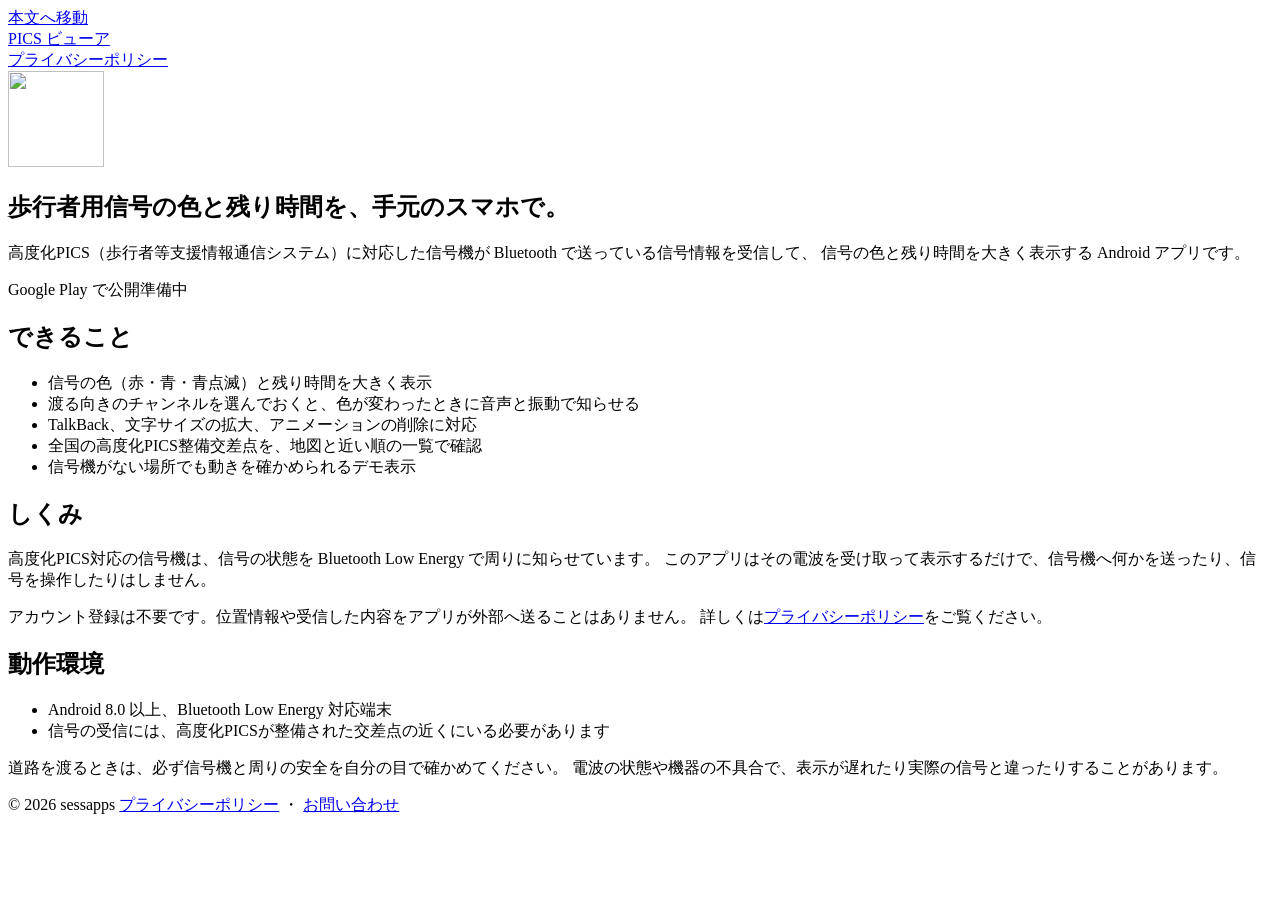
==== site/public/index.html @ 6ed0a736 "feat(site): advanced-pics.sessapps.com に紹介ページとプライバシーポリシーを追加" ====
<!doctype html>
<html lang="ja">
  <head>
    <meta charset="utf-8" />
    <meta name="viewport" content="width=device-width, initial-scale=1" />
    <title>PICS ビューア — 歩行者用信号の色と残り時間をスマホで</title>
    <meta
      name="description"
      content="高度化PICS対応の歩行者用信号機が Bluetooth で送っている信号情報を受信して、信号の色と残り時間を手元のスマホに表示する Android アプリです。"
    />
    <meta property="og:title" content="PICS ビューア" />
    <meta property="og:description" content="高度化PICS対応の歩行者用信号の色と残り時間を、手元のスマホで確認できます。" />
    <meta property="og:type" content="website" />
    <meta property="og:url" content="https://advanced-pics.sessapps.com/" />
    <meta property="og:image" content="https://advanced-pics.sessapps.com/icon.png" />
    <link rel="canonical" href="https://advanced-pics.sessapps.com/" />
    <link rel="icon" type="image/png" href="/icon.png" />
    <link rel="apple-touch-icon" href="/icon.png" />
    <link rel="stylesheet" href="/styles.css" />
  </head>
  <body>
    <a class="skip-link" href="#main">本文へ移動</a>
    <header class="site">
      <div class="container">
        <a class="name" href="/">PICS ビューア</a>
        <nav aria-label="サイト内">
          <a href="/privacy/">プライバシーポリシー</a>
        </nav>
      </div>
    </header>

    <main id="main">
      <div class="container">
        <section class="hero">
          <img src="/icon.png" width="96" height="96" alt="" />
          <h1>歩行者用信号の色と残り時間を、手元のスマホで。</h1>
          <p class="lead">
            高度化PICS（歩行者等支援情報通信システム）に対応した信号機が Bluetooth で送っている信号情報を受信して、
            信号の色と残り時間を大きく表示する Android アプリです。
          </p>
          <p class="status">Google Play で公開準備中</p>
        </section>

        <h2>できること</h2>
        <ul>
          <li>信号の色（赤・青・青点滅）と残り時間を大きく表示</li>
          <li>渡る向きのチャンネルを選んでおくと、色が変わったときに音声と振動で知らせる</li>
          <li>TalkBack、文字サイズの拡大、アニメーションの削除に対応</li>
          <li>全国の高度化PICS整備交差点を、地図と近い順の一覧で確認</li>
          <li>信号機がない場所でも動きを確かめられるデモ表示</li>
        </ul>

        <h2>しくみ</h2>
        <p>
          高度化PICS対応の信号機は、信号の状態を Bluetooth Low Energy で周りに知らせています。
          このアプリはその電波を受け取って表示するだけで、信号機へ何かを送ったり、信号を操作したりはしません。
        </p>
        <p>
          アカウント登録は不要です。位置情報や受信した内容をアプリが外部へ送ることはありません。
          詳しくは<a href="/privacy/">プライバシーポリシー</a>をご覧ください。
        </p>

        <h2>動作環境</h2>
        <ul>
          <li>Android 8.0 以上、Bluetooth Low Energy 対応端末</li>
          <li>信号の受信には、高度化PICSが整備された交差点の近くにいる必要があります</li>
        </ul>

        <div class="note" role="note">
          <p>
            道路を渡るときは、必ず信号機と周りの安全を自分の目で確かめてください。
            電波の状態や機器の不具合で、表示が遅れたり実際の信号と違ったりすることがあります。
          </p>
        </div>
      </div>
    </main>

    <footer class="site">
      <div class="container">
        <span>© 2026 sessapps</span>
        <span>
          <a href="/privacy/">プライバシーポリシー</a> ・
          <a href="mailto:contact@sessapps.com">お問い合わせ</a>
        </span>
      </div>
    </footer>
  </body>
</html>
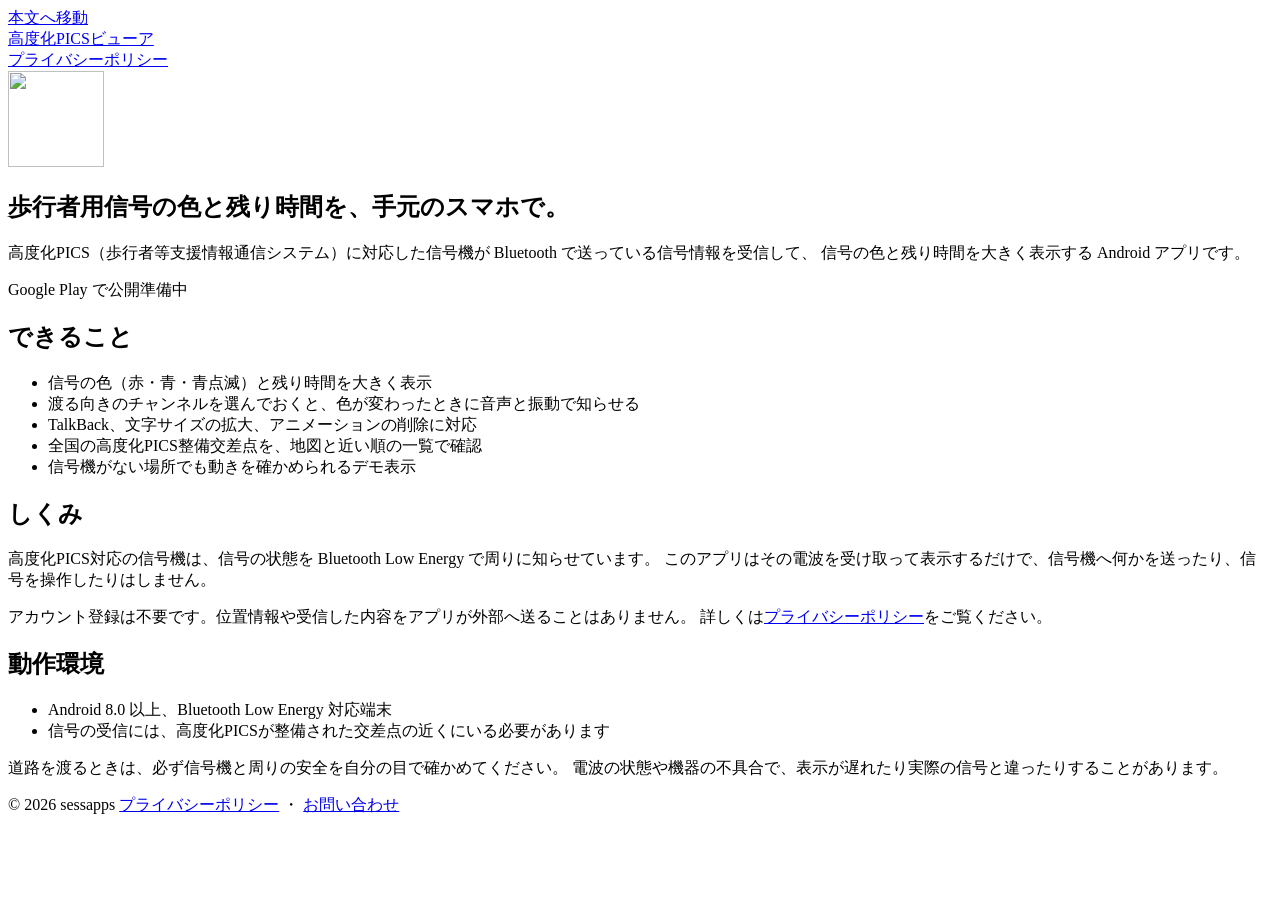
==== commit e6418746: "chore: アプリ名を「高度化PICSビューア」に統一し、versionCode を 7 に上げる" ====
--- a/site/public/index.html
+++ b/site/public/index.html
@@ -3,12 +3,12 @@
   <head>
     <meta charset="utf-8" />
     <meta name="viewport" content="width=device-width, initial-scale=1" />
-    <title>PICS ビューア — 歩行者用信号の色と残り時間をスマホで</title>
+    <title>高度化PICSビューア — 歩行者用信号の色と残り時間をスマホで</title>
     <meta
       name="description"
       content="高度化PICS対応の歩行者用信号機が Bluetooth で送っている信号情報を受信して、信号の色と残り時間を手元のスマホに表示する Android アプリです。"
     />
-    <meta property="og:title" content="PICS ビューア" />
+    <meta property="og:title" content="高度化PICSビューア" />
     <meta property="og:description" content="高度化PICS対応の歩行者用信号の色と残り時間を、手元のスマホで確認できます。" />
     <meta property="og:type" content="website" />
     <meta property="og:url" content="https://advanced-pics.sessapps.com/" />
@@ -22,7 +22,7 @@
     <a class="skip-link" href="#main">本文へ移動</a>
     <header class="site">
       <div class="container">
-        <a class="name" href="/">PICS ビューア</a>
+        <a class="name" href="/">高度化PICSビューア</a>
         <nav aria-label="サイト内">
           <a href="/privacy/">プライバシーポリシー</a>
         </nav>
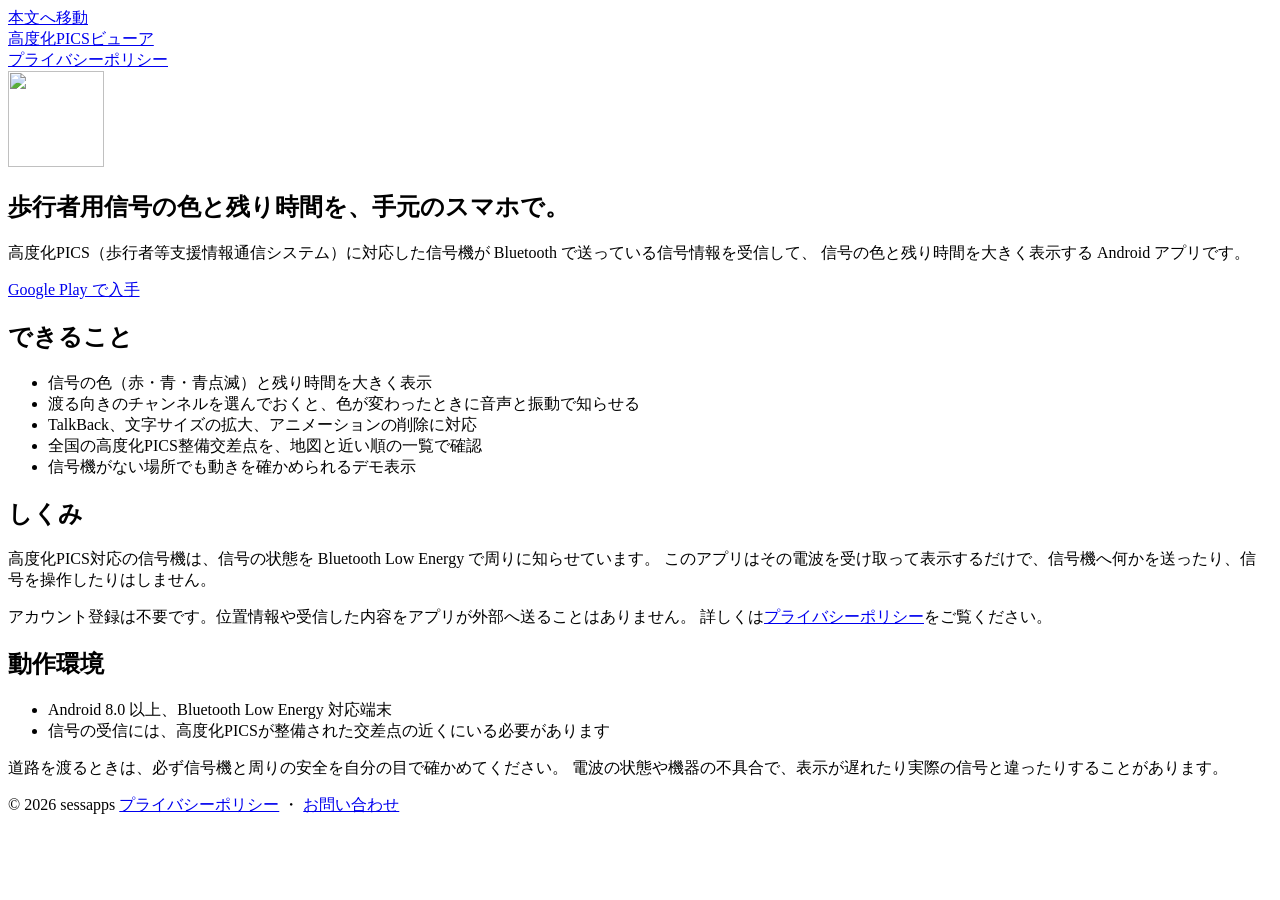
==== commit 605011e8: "feat(site): 公開準備中の表示を Google Play へのリンクに差し替え" ====
--- a/site/public/index.html
+++ b/site/public/index.html
@@ -38,7 +38,9 @@
             高度化PICS（歩行者等支援情報通信システム）に対応した信号機が Bluetooth で送っている信号情報を受信して、
             信号の色と残り時間を大きく表示する Android アプリです。
           </p>
-          <p class="status">Google Play で公開準備中</p>
+          <p class="actions">
+            <a class="button" href="https://play.google.com/store/apps/details?id=com.sessapps.advanced_pics_viewer">Google Play で入手</a>
+          </p>
         </section>
 
         <h2>できること</h2>
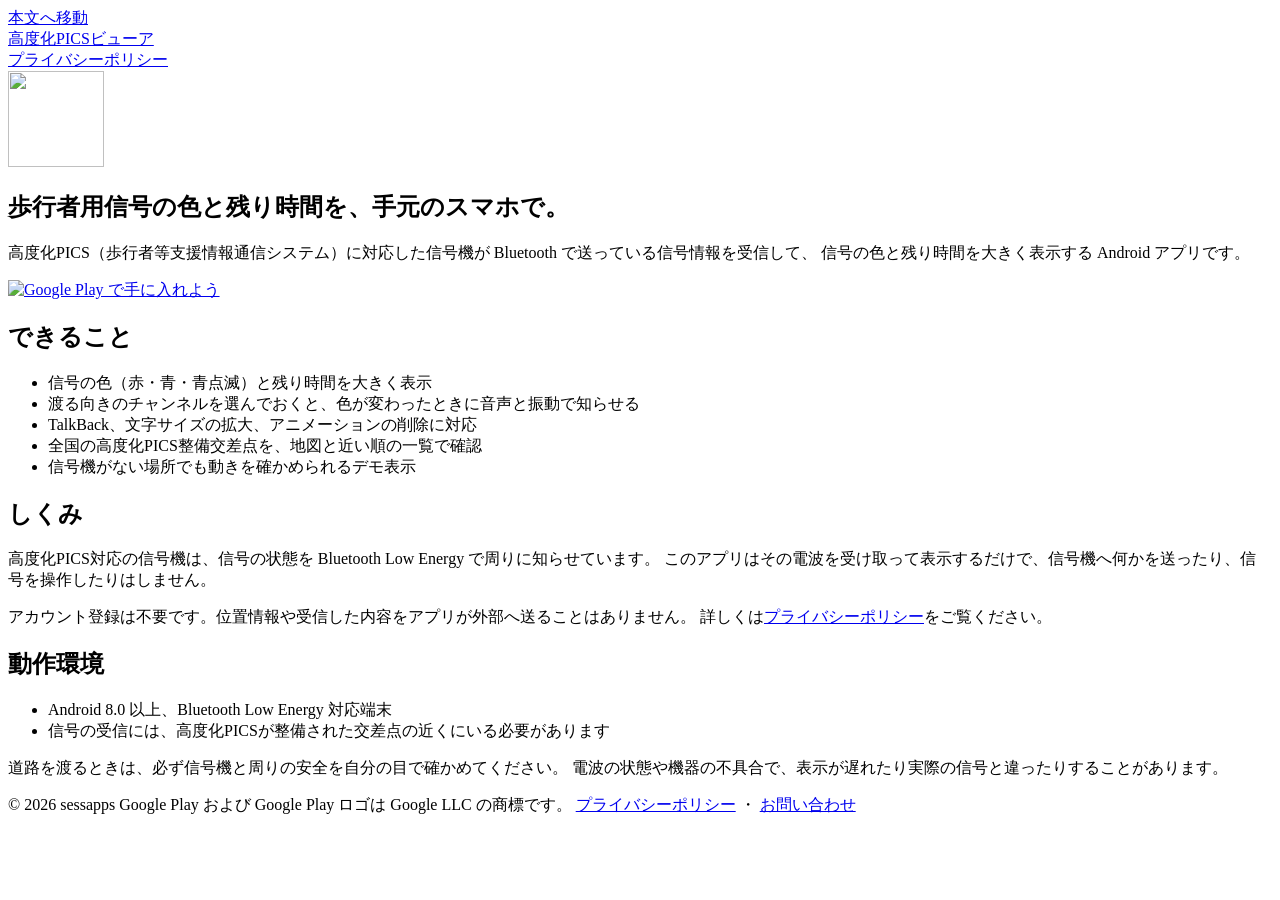
==== commit 9198c9f0: "feat(site): Google Play の公式バッジを使う" ====
--- a/site/public/index.html
+++ b/site/public/index.html
@@ -39,7 +39,9 @@
             信号の色と残り時間を大きく表示する Android アプリです。
           </p>
           <p class="actions">
-            <a class="button" href="https://play.google.com/store/apps/details?id=com.sessapps.advanced_pics_viewer">Google Play で入手</a>
+            <a class="store-badge" href="https://play.google.com/store/apps/details?id=com.sessapps.advanced_pics_viewer">
+              <img src="/google-play-badge.png" width="145" height="56" alt="Google Play で手に入れよう" />
+            </a>
           </p>
         </section>
 
@@ -80,6 +82,7 @@
     <footer class="site">
       <div class="container">
         <span>© 2026 sessapps</span>
+        <span>Google Play および Google Play ロゴは Google LLC の商標です。</span>
         <span>
           <a href="/privacy/">プライバシーポリシー</a> ・
           <a href="mailto:contact@sessapps.com">お問い合わせ</a>
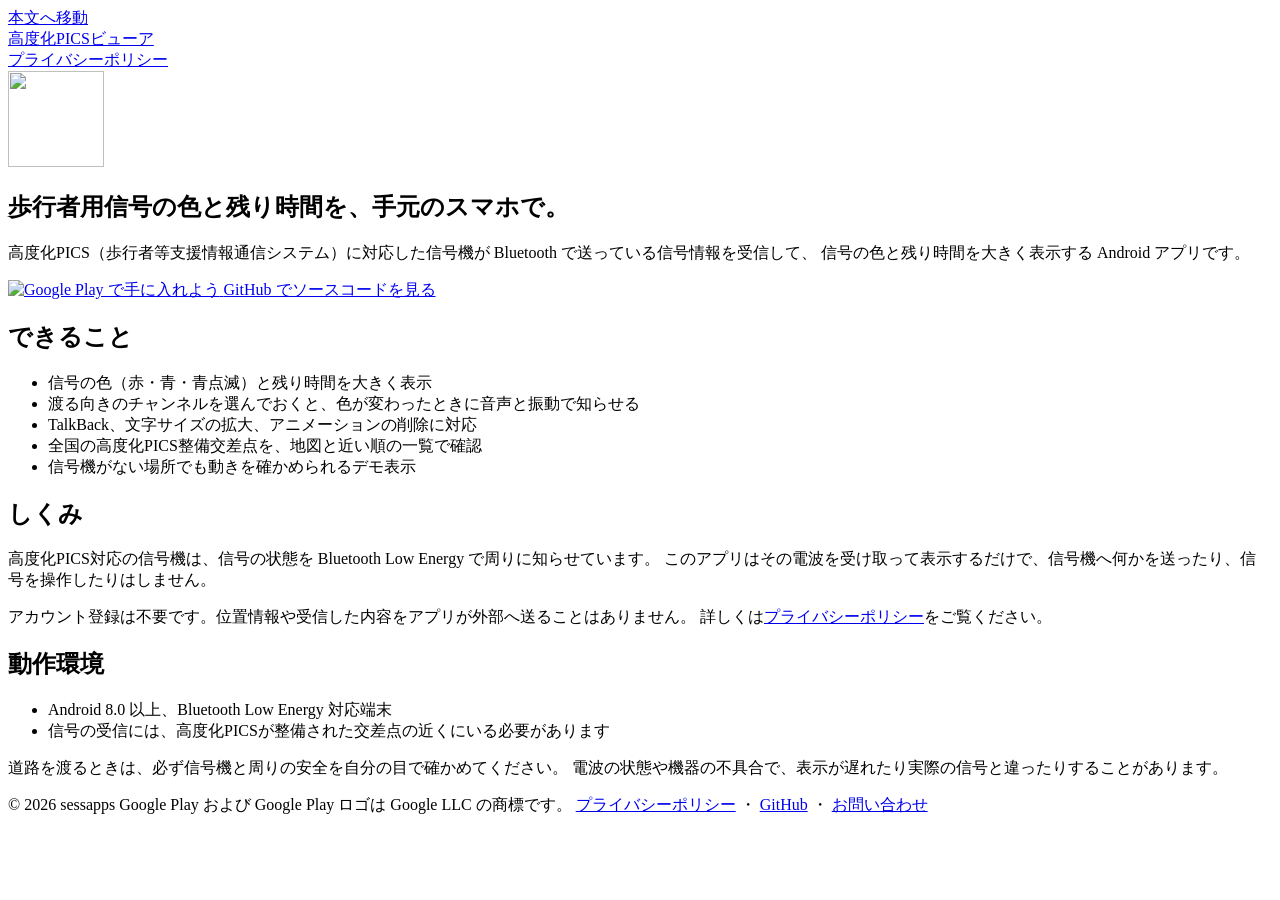
==== commit 15878898: "fix(site): バッジの角丸を戻し、GitHub へのリンクを追加" ====
--- a/site/public/index.html
+++ b/site/public/index.html
@@ -32,7 +32,7 @@
     <main id="main">
       <div class="container">
         <section class="hero">
-          <img src="/icon.png" width="96" height="96" alt="" />
+          <img class="app-icon" src="/icon.png" width="96" height="96" alt="" />
           <h1>歩行者用信号の色と残り時間を、手元のスマホで。</h1>
           <p class="lead">
             高度化PICS（歩行者等支援情報通信システム）に対応した信号機が Bluetooth で送っている信号情報を受信して、
@@ -42,6 +42,7 @@
             <a class="store-badge" href="https://play.google.com/store/apps/details?id=com.sessapps.advanced_pics_viewer">
               <img src="/google-play-badge.png" width="145" height="56" alt="Google Play で手に入れよう" />
             </a>
+            <a class="source-link" href="https://github.com/sashimi3433/pics-viewer-android">GitHub でソースコードを見る</a>
           </p>
         </section>
 
@@ -85,6 +86,7 @@
         <span>Google Play および Google Play ロゴは Google LLC の商標です。</span>
         <span>
           <a href="/privacy/">プライバシーポリシー</a> ・
+          <a href="https://github.com/sashimi3433/pics-viewer-android">GitHub</a> ・
           <a href="mailto:contact@sessapps.com">お問い合わせ</a>
         </span>
       </div>
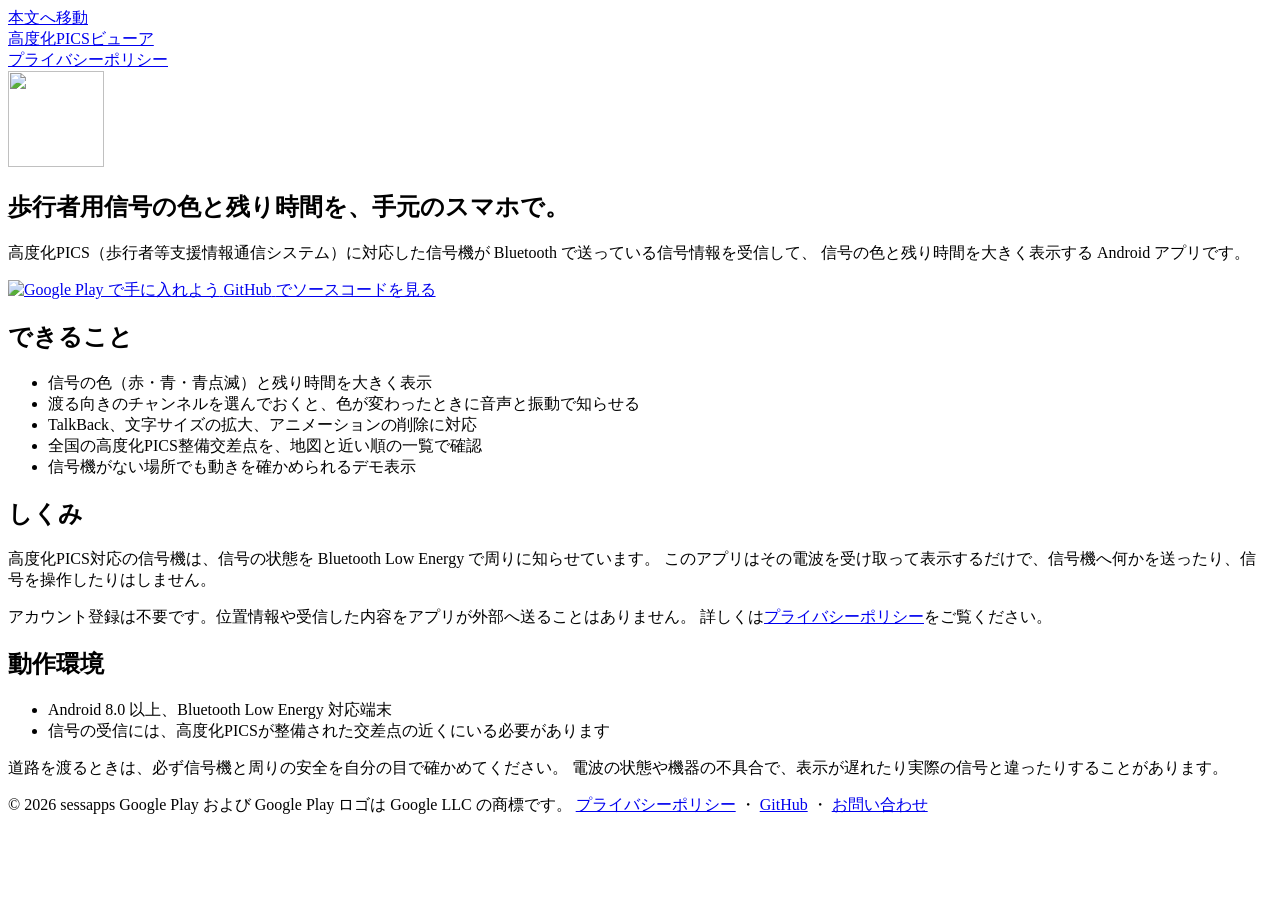
==== commit a7a41148: "feat(site): GitHub へのリンクを Play バッジと同じ大きさの黒いボタンにする" ====
--- a/site/public/index.html
+++ b/site/public/index.html
@@ -42,7 +42,10 @@
             <a class="store-badge" href="https://play.google.com/store/apps/details?id=com.sessapps.advanced_pics_viewer">
               <img src="/google-play-badge.png" width="145" height="56" alt="Google Play で手に入れよう" />
             </a>
-            <a class="source-link" href="https://github.com/sashimi3433/pics-viewer-android">GitHub でソースコードを見る</a>
+            <a class="source-button" href="https://github.com/sashimi3433/pics-viewer-android">
+              <span class="source-button-main">GitHub</span>
+              <span class="source-button-sub">でソースコードを見る</span>
+            </a>
           </p>
         </section>
 
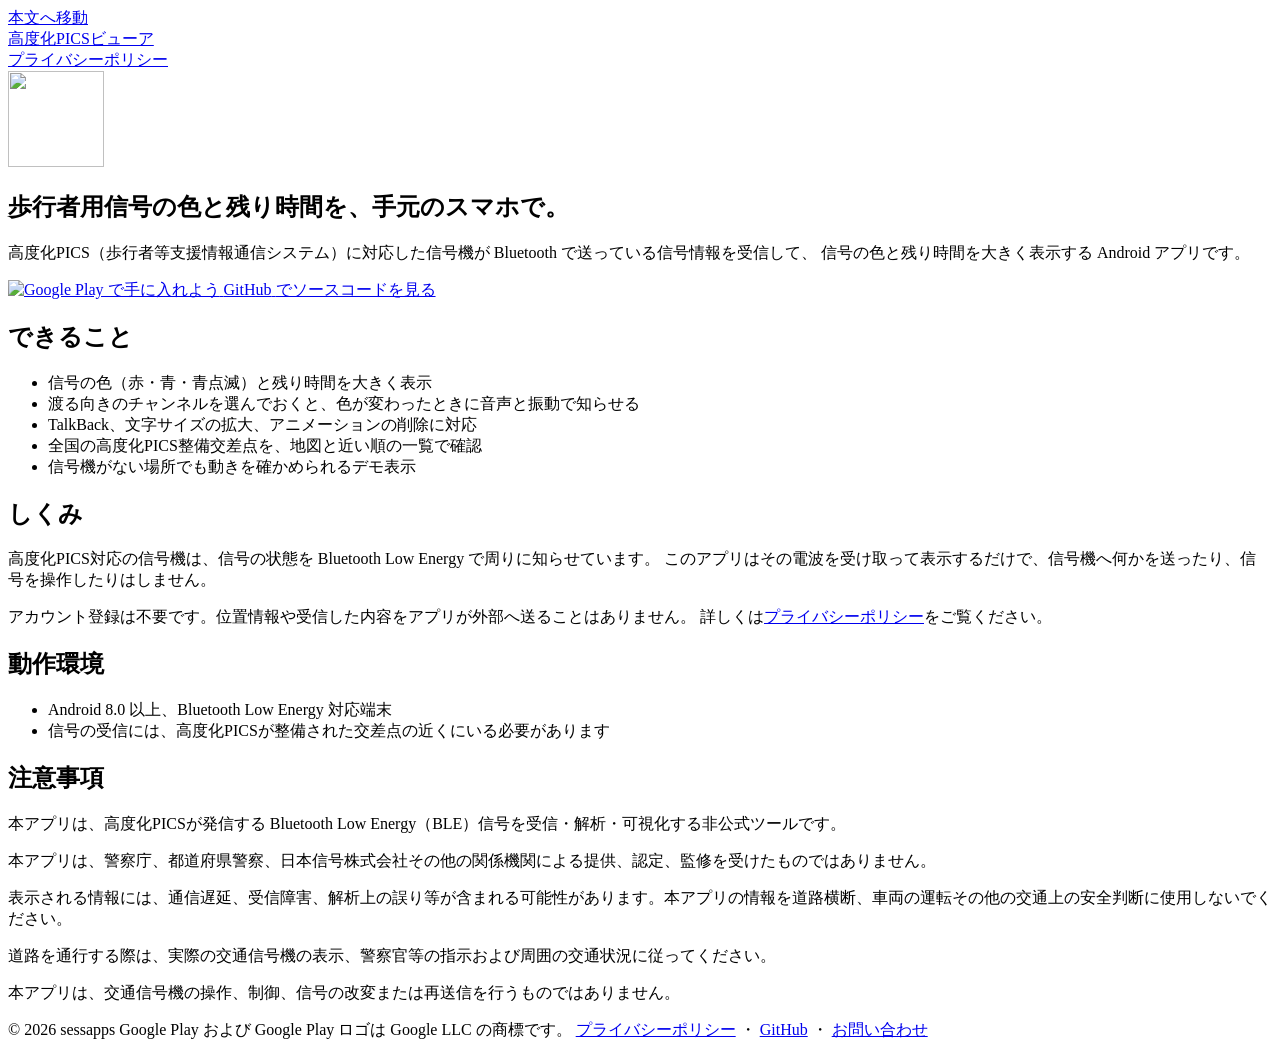
==== commit e8ebbd21: "docs: 非公式ツールである旨と交通安全上の注意事項を追加" ====
--- a/site/public/index.html
+++ b/site/public/index.html
@@ -74,11 +74,13 @@
           <li>信号の受信には、高度化PICSが整備された交差点の近くにいる必要があります</li>
         </ul>
 
+        <h2>注意事項</h2>
         <div class="note" role="note">
-          <p>
-            道路を渡るときは、必ず信号機と周りの安全を自分の目で確かめてください。
-            電波の状態や機器の不具合で、表示が遅れたり実際の信号と違ったりすることがあります。
-          </p>
+          <p>本アプリは、高度化PICSが発信する Bluetooth Low Energy（BLE）信号を受信・解析・可視化する非公式ツールです。</p>
+          <p>本アプリは、警察庁、都道府県警察、日本信号株式会社その他の関係機関による提供、認定、監修を受けたものではありません。</p>
+          <p>表示される情報には、通信遅延、受信障害、解析上の誤り等が含まれる可能性があります。本アプリの情報を道路横断、車両の運転その他の交通上の安全判断に使用しないでください。</p>
+          <p>道路を通行する際は、実際の交通信号機の表示、警察官等の指示および周囲の交通状況に従ってください。</p>
+          <p>本アプリは、交通信号機の操作、制御、信号の改変または再送信を行うものではありません。</p>
         </div>
       </div>
     </main>
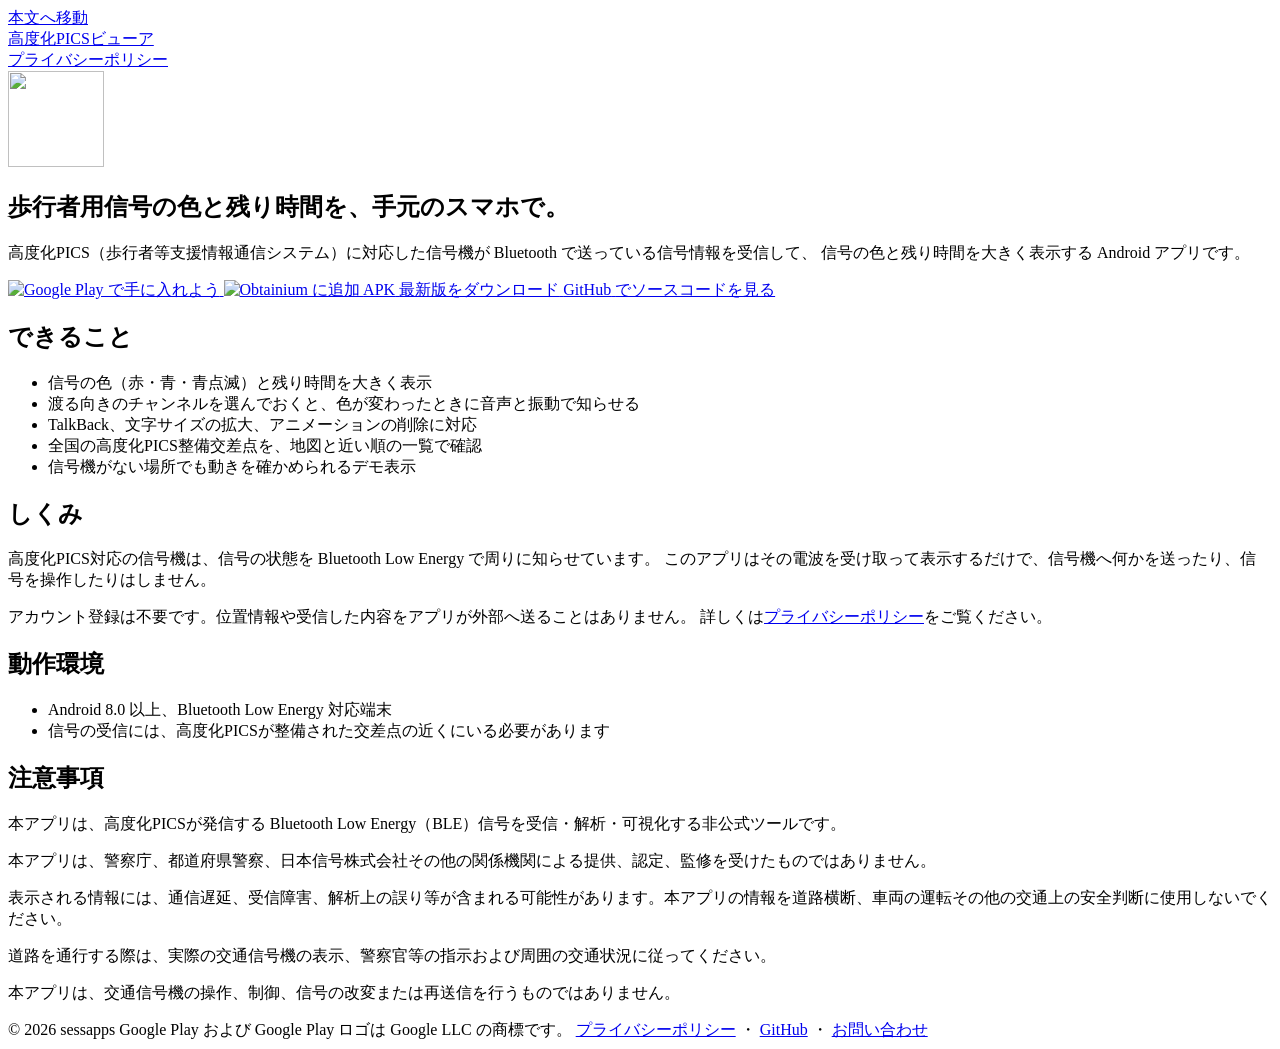
==== commit e6bdd17a: "feat(site): APK のダウンロードと Obtainium への追加ボタンを置く" ====
--- a/site/public/index.html
+++ b/site/public/index.html
@@ -42,9 +42,16 @@
             <a class="store-badge" href="https://play.google.com/store/apps/details?id=com.sessapps.advanced_pics_viewer">
               <img src="/google-play-badge.png" width="145" height="56" alt="Google Play で手に入れよう" />
             </a>
-            <a class="source-button" href="https://github.com/sashimi3433/pics-viewer-android">
-              <span class="source-button-main">GitHub</span>
-              <span class="source-button-sub">でソースコードを見る</span>
+            <a class="store-badge obtainium" href="https://apps.obtainium.imranr.dev/redirect?r=obtainium://add/https://github.com/sashimi3433/pics-viewer-android">
+              <img src="/obtainium-badge.png" width="165" height="64" alt="Obtainium に追加" />
+            </a>
+            <a class="dark-button" href="https://github.com/sashimi3433/pics-viewer-android/releases/latest">
+              <span class="dark-button-main">APK</span>
+              <span class="dark-button-sub">最新版をダウンロード</span>
+            </a>
+            <a class="dark-button" href="https://github.com/sashimi3433/pics-viewer-android">
+              <span class="dark-button-main">GitHub</span>
+              <span class="dark-button-sub">でソースコードを見る</span>
             </a>
           </p>
         </section>
